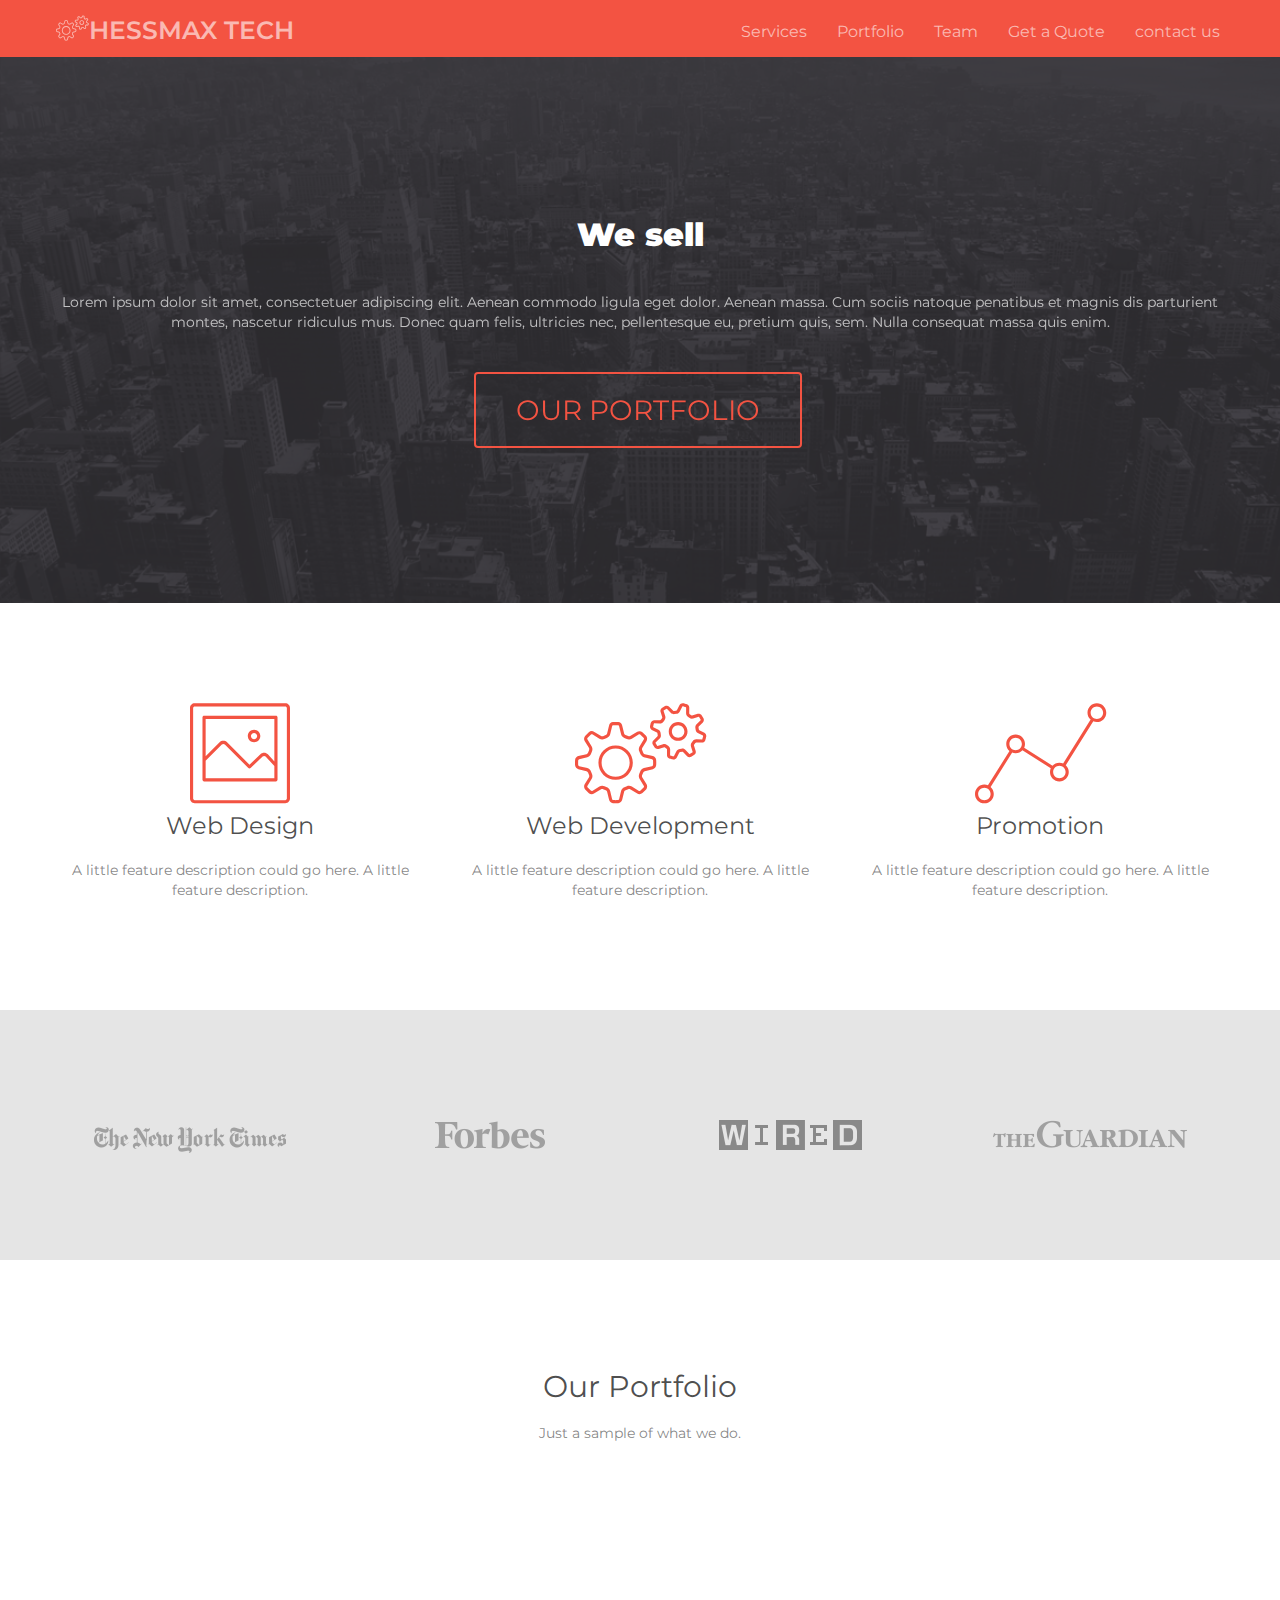
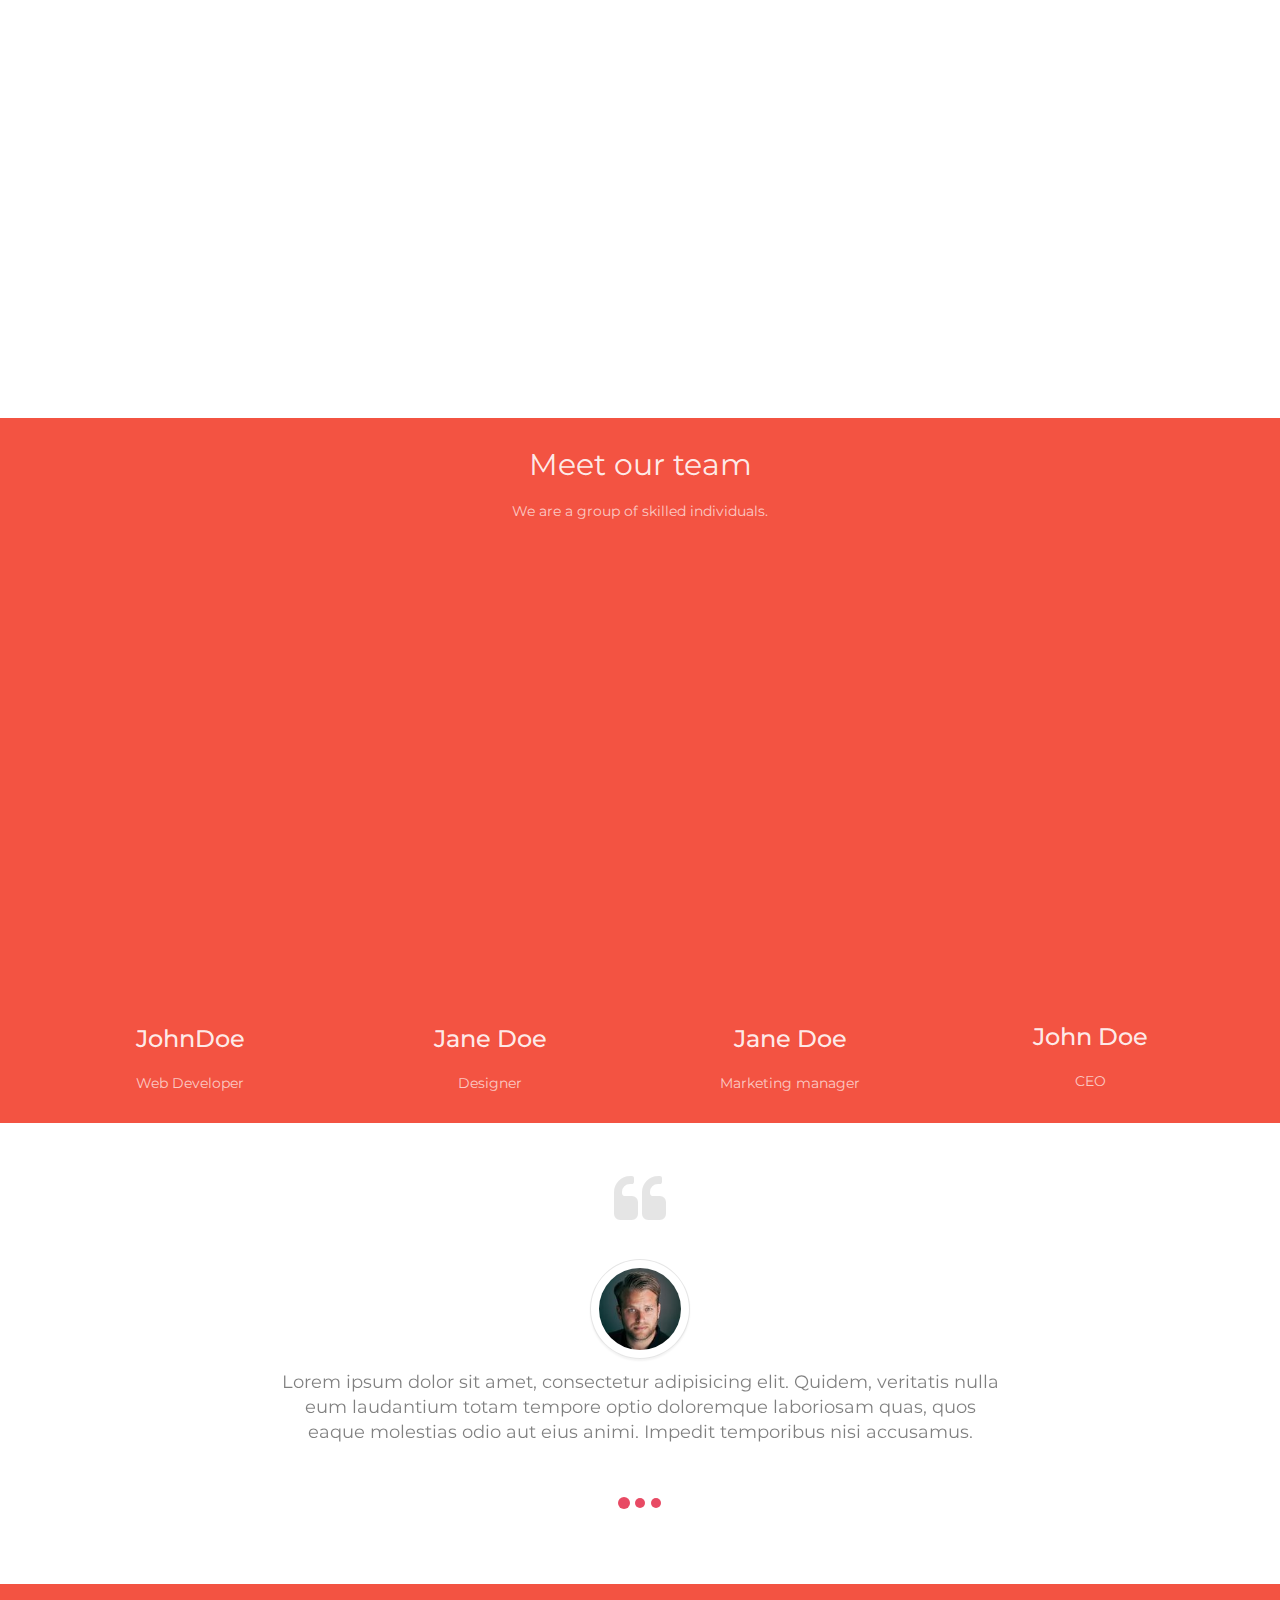
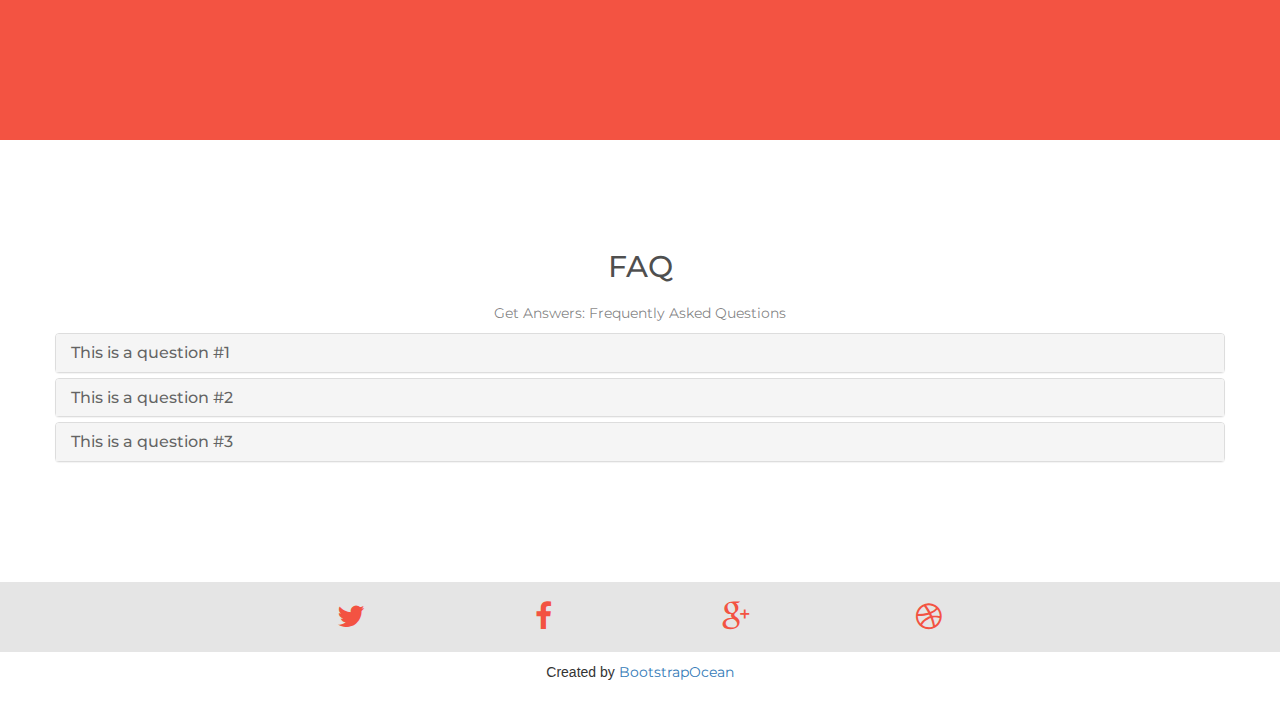
==== Untitled Folder/index.html @ af5d026a "cool staff" ====
<!doctype html>
<html>
<head>
    <meta charset="utf-8">
    <meta name="keywords" content="bootstrap theme, bootstrap template, html5 theme">
    <meta name="description" content="Free Bootstrap template based on HTML5 and CSS3">
    <link rel="shortcut icon" type="image/png" href="favicon.png"/>
    <meta name="viewport" content="width=device-width, initial-scale=1, user-scalable=0">

    <link rel="stylesheet" type="text/css" href="./css/bootstrap.css">
    <link rel="stylesheet" type="text/css" href="./style.css">
    <link rel="stylesheet" href="./css/animate.css"/>
    <script src="./js/jquery-2.1.0.js"></script>
    <script src="./js/bootstrap.js"></script>
    <script src="./js/typer.js"></script>
    <script src="./js/blocs.js"></script>
    <link rel='stylesheet' href='./css/et-line.min.css'/>
    <link rel='stylesheet' href='./css/font-awesome.min.css'/>
    <link href='http://fonts.googleapis.com/css?family=Montserrat&subset=latin,latin-ext' rel='stylesheet'
          type='text/css'>

    <title>Compex</title>
</head>
<body>
<!-- Main container -->
<div class="page-container">

    <!-- Navigation Bloc -->
    <div class="bloc bgc-carmine-pink d-bloc" id="nav-bloc">
        <div class="container">
            <nav class="navbar row">
                <div class="navbar-header">
                    <a class="navbar-brand" href="index.html"><span class="et-icon-gears icon-sm icon-white zoomIn animated"></span>HESSMAX TECH</a>
                    <button id="nav-toggle" type="button" class="ui-navbar-toggle navbar-toggle" data-toggle="collapse"
                            data-target=".navbar-1">
                        <span class="sr-only">Toggle navigation</span><span class="icon-bar"></span><span
                            class="icon-bar"></span><span class="icon-bar"></span>
                    </button>
                </div>
                <div class="collapse navbar-collapse navbar-1">
                    <ul class="site-navigation nav navbar-nav">
                        <li>
                            <a  onclick="scrollToTarget('#services')">Services</a>
                        </li>
                        <li>
                            <a onclick="scrollToTarget('#porfolio')">Portfolio</a>
                        </li>
                        <li>
                            <a onclick="scrollToTarget('#team')">Team</a>
                        </li>
                        <li>
                            <a onclick="scrollToTarget('#quote')">Get a Quote</a>
                        </li>
                        <li>
                            <a onclick="scrollToTarget('#contact')">contact us</a>
                        </li>
                    </ul>
                </div>
            </nav>
        </div>
    </div>
    <!-- Navigation Bloc END -->

    <!-- header -->
    <div class="bloc bgc-outer-space bg-city-overlay d-bloc" id="header">
        <div class="container bloc-xl">
            <div class="row">
                <div class="col-sm-12">
                    <h3 class="text-center mg-lg tc-white">We sell <span
                            data-typer-targets="Computers,Phone, CCTVs,ELECTRONICS"></span></h3>

                    <p class="text-center  mg-lg animated fadeInUp animDelay02">
                        Lorem ipsum dolor sit amet, consectetuer adipiscing elit. Aenean commodo ligula eget dolor.
                        Aenean massa. Cum sociis natoque penatibus et magnis dis parturient montes, nascetur ridiculus
                        mus. Donec quam felis, ultricies nec, pellentesque eu, pretium quis, sem. Nulla consequat massa
                        quis enim.
                    </p>

                    <div class="text-center">
                        <a class="btn  btn-xl btn-wire wire-btn-carmine-pink animDelay06 animated fadeInUp"
                           onclick="scrollToTarget('#porfolio')">OUR PORTFOLIO</a>
                    </div>
                </div>
            </div>
        </div>
    </div>
    <!-- header END -->

    <!-- services -->
    <div class="bloc l-bloc bgc-white" id="services">
        <div class="container bloc-lg">
            <div class="row">
                <div class="col-sm-4">
                    <div class="text-center">
                        <span class="et-icon-picture icon-xl icon-carmine-pink animated zoomIn animDelay02"></span>
                    </div>
                    <h3 class="text-center mg-md ">
                        Web Design
                    </h3>

                    <p class="text-center">
                        A little feature description could go here. A little feature description.
                    </p>
                </div>
                <div class="col-sm-4">
                    <div class="text-center">
                        <span class="et-icon-gears icon-xl icon-carmine-pink animated zoomIn"></span>
                    </div>
                    <h3 class="text-center mg-md ">
                        Web Development
                    </h3>

                    <p class="text-center">
                        A little feature description could go here. A little feature description.
                    </p>
                </div>
                <div class="col-sm-4">
                    <div class="text-center">
                        <span class="et-icon-linegraph icon-xl icon-carmine-pink animated zoomIn animDelay02"></span>
                    </div>
                    <h3 class="text-center mg-md ">
                        Promotion
                    </h3>

                    <p class="text-center">
                        A little feature description could go here. A little feature description.
                    </p>
                </div>
            </div>
        </div>
    </div>
    <!-- services END -->

    <!-- clients -->
    <div class="bloc bgc-platinum l-bloc" id="bloc-3">
        <div class="container bloc-lg">
            <div class="row">
                <div class="col-sm-3 text-center">
                    <img src="img/ny-times.png" class="" alt="ny-times"/>
                </div>
                <div class="col-sm-3 text-center">
                    <img src="img/forbes.png" class="" alt="forbes"/>
                </div>
                <div class="col-sm-3 text-center">
                    <img src="img/wired.png" class="" alt="ny-wired"/>
                </div>
                <div class="col-sm-3 text-center">
                    <img src="img/guardian.png" class="" alt="guardian"/>
                </div>
            </div>
        </div>
    </div>
    <!-- clients END -->

    <!-- porfolio -->
    <div class="bloc l-bloc bgc-white" id="porfolio">
        <div class="container bloc-lg">
            <div class="row">
                <div class="col-sm-12">
                    <h2 class="text-center mg-md ">
                        Our Portfolio
                    </h2>

                    <p class="text-center sub-heading">
                        Just a sample of what we do.
                    </p>
                </div>
            </div>
            <div class="row voffset">
                <div class="col-sm-3">
                    <a href="#" data-lightbox="img/dribbble-preview.png" data-caption="Image description"><img
                            src="img/dribbble-preview.png" class="img-responsive animated zoomIn" alt="portfolio"/></a>
                </div>
                <div class="col-sm-3">
                    <a href="#" data-lightbox="img/player.png" data-caption="Image description"><img
                            src="img/player.png" class="img-responsive animated zoomIn" alt="portfolio"/></a>
                </div>
                <div class="col-sm-3">
                    <a href="#" data-lightbox="img/productshot.png" data-caption="Image description"><img
                            src="img/productshot.png" class="img-responsive animated zoomIn" alt="portfolio"/></a>
                </div>
                <div class="col-sm-3">
                    <a href="#" data-lightbox="img/food-widget.png" data-caption="Image description"><img
                            src="img/food-widget.png" class="img-responsive animated zoomIn" alt="portfolio"/></a>
                </div>
            </div>
            <div class="row voffset">
                <div class="col-sm-3">
                    <a href="#" data-lightbox="img/work-11.jpg" data-caption="Image description"><img
                            src="img/work-11.jpg" class="img-responsive animDelay04 animated zoomIn" alt="portfolio"/></a>
                </div>
                <div class="col-sm-3">
                    <a href="#" data-lightbox="img/food-widget.png" data-caption="Image description"><img
                            src="img/food-widget.png" class="img-responsive animated zoomIn animDelay04" alt="portfolio"/></a>
                </div>
                <div class="col-sm-3">
                    <a href="#" data-lightbox="img/work-11.jpg" data-caption="Image description"><img
                            src="img/freebie-app.png" class="img-responsive animDelay04 animated zoomIn" alt="portfolio"/></a>
                </div>
                <div class="col-sm-3">
                    <a href="#" data-lightbox="img/dribbble-preview.png" data-caption="Image description"><img
                            src="img/dribbble-preview.png" class="animDelay04 animated zoomIn img-responsive" alt="portfolio"/></a>
                </div>
            </div>
        </div>
    </div>
    <!-- porfolio END -->

    <!-- team -->
    <div class="bloc bgc-carmine-pink d-bloc" id="team">
        <div class="container bloc-sm">
            <div class="row">
                <div class="col-sm-12">
                    <h2 class="text-center mg-md ">
                        Meet our team
                    </h2>

                    <p class="sub-heading text-center">
                        We are a group of skilled individuals.
                    </p>
                </div>
            </div>
            <div class="row voffset-lg">
                <div class="col-sm-3">
                    <img src="img/adolf-zika-872335_640.jpg" class="img-responsive animated zoomIn" alt="member"/>

                    <h3 class="text-center mg-md">
                        JohnDoe
                    </h3>

                    <p class="text-center">
                        Web Developer
                    </p>
                </div>
                <div class="col-sm-3">
                    <img src="img/castro-1080873_640.jpg" class="img-responsive animated zoomIn animDelay02" alt="member"/>

                    <h3 class="text-center mg-md">
                        Jane Doe
                    </h3>

                    <p class="text-center">
                        Designer
                    </p>
                </div>
                <div class="col-sm-3">
                    <img src="img/woman-868571_640.jpg" class="img-responsive animDelay04 animated zoomIn" alt="member"/>

                    <h3 class="text-center mg-md">
                        Jane Doe
                    </h3>

                    <p class="text-center">
                        Marketing manager
                    </p>
                </div>
                <div class="col-sm-3">
                    <img src="img/open-door-1156365_640.jpg" class="img-responsive animDelay06 animated zoomIn" alt="member"/>

                    <h3 class="text-center mg-md">
                        John Doe
                    </h3>

                    <p class="text-center">
                        CEO
                    </p>
                </div>
            </div>
        </div>
    </div>
    <!-- team END -->

    <!-- testimonials -->
    <div class="bloc bgc-white l-bloc" id="bloc-6">
        <div class="container bloc-md">
            <!--<div class="col-sm-2 col-sm-offset-5 col-xs-6 col-xs-offset-3">-->
            <!--<img src="img/bramk.jpg" class="img-responsive img-circle center-block img-frame-rd-md"/>-->
            <!--</div>-->
            <!--<div class="col-xs-12 col-md-8 col-md-offset-2">-->
            <!--<h3 class="text-center ">-->
            <!--<i>"Eventually everything connects - people, ideas, objects. The quality of the connections is the-->
            <!--key to quality per se."</i>-->
            <!--</h3>-->

            <!--<p class="text-center">-->
            <!--<strong>Charles Eames</strong>-->
            <!--</p>-->
            <!--</div>-->
            <div class="row">
                <div class="col-md-8 col-md-offset-2">
                    <div class="quote"><i class="fa fa-quote-left fa-4x"></i></div>
                    <div class="carousel slide" id="fade-quote-carousel" data-ride="carousel" data-interval="3000">
                        <!-- Carousel indicators -->
                        <ol class="carousel-indicators">
                            <li data-target="#fade-quote-carousel" data-slide-to="0" class="active"></li>
                            <li data-target="#fade-quote-carousel" data-slide-to="1"></li>
                            <li data-target="#fade-quote-carousel" data-slide-to="2"></li>
                        </ol>
                        <!-- Carousel items -->
                        <div class="carousel-inner">
                            <div class="item">
                                <div class="profile-circle">
                                    <img src="img/bramk.jpg"
                                         class="img-responsive img-circle center-block img-frame-rd-md" alt="member"/>
                                </div>
                                <blockquote>
                                    <p>Lorem ipsum dolor sit amet, consectetur adipisicing elit. Quidem, veritatis nulla
                                        eum laudantium totam tempore optio doloremque laboriosam quas, quos eaque
                                        molestias odio aut eius animi. Impedit temporibus nisi accusamus.</p>
                                </blockquote>
                            </div>
                            <div class="item">
                                <div class="profile-circle">
                                    <img src="img/bramk.jpg"
                                         class="img-responsive img-circle center-block img-frame-rd-md" alt="member"/>
                                </div>
                                <blockquote>
                                    <p>Lorem ipsum dolor sit amet, consectetur adipisicing elit. Quidem, veritatis nulla
                                        eum laudantium totam tempore optio doloremque laboriosam quas, quos eaque
                                        molestias odio aut eius animi. Impedit temporibus nisi accusamus.</p>
                                </blockquote>
                            </div>
                            <div class="active item">
                                <div class="profile-circle">
                                    <img src="img/bramk.jpg"
                                         class="img-responsive img-circle center-block img-frame-rd-md" alt="member"/>
                                </div>
                                <blockquote>
                                    <p>Lorem ipsum dolor sit amet, consectetur adipisicing elit. Quidem, veritatis nulla
                                        eum laudantium totam tempore optio doloremque laboriosam quas, quos eaque
                                        molestias odio aut eius animi. Impedit temporibus nisi accusamus.</p>
                                </blockquote>
                            </div>
                        </div>
                    </div>
                </div>
            </div>
        </div>
    </div>
    <!-- testimonials END -->

    <!-- Footer - quote -->
    <div class="bloc bgc-carmine-pink d-bloc" id="quote">
        <div class="container bloc-md">
            <div class="row">
                <div class="col-sm-9">
                    <h3 class="mg-md animated zoomIn">
                        Don&rsquo;t hesitate to contact us now...
                    </h3>
                </div>
                <div class="col-sm-3 text-center">
                    <a href="index.html" class="btn btn-lg wire-btn-white btn-wire animated zoomIn">GET A QUOTE NOW</a>
                </div>
            </div>
        </div>
    </div>
    <!-- Footer - quote END -->

    <div class="bloc l-bloc" id="faq">
        <div class="container bloc-lg">
            <div class="row">
                <div class="col-sm-12">
                    <h2 class="text-center mg-md ">
                        FAQ
                    </h2>

                    <p class="sub-heading text-center">
                        Get Answers: Frequently Asked Questions
                    </p>
                </div>
            </div>
            <div class="row voffset-mg">
                <div class="col-md-12">
                    <div class="panel-group" id="accordion" role="tablist">
                        <div class="panel panel-default">
                            <div class="panel-heading" role="tab">
                                <h4 class="panel-title">
                                    <a class="accordion-toggle collapsed" data-toggle="collapse"
                                       data-parent="#accordion"
                                       href="#collapseOne" aria-expanded="false">This is a question #1</a>
                                </h4>
                            </div>
                            <div id="collapseOne" class="panel-collapse collapse" role="tabpanel" aria-expanded="false"
                                 style="height: 0px;">
                                <div class="panel-body">
                                    Lorem ipsum dolor sit amet, consectetur adipisicing elit. Quidem, veritatis nulla
                                    eum laudantium totam tempore optio doloremque laboriosam quas, quos eaque molestias
                                    odio aut eius animi. Impedit temporibus nisi accusamus.
                                </div>
                            </div>
                        </div>
                        <div class="panel panel-default">
                            <div class="panel-heading" role="tab">
                                <h4 class="panel-title">
                                    <a class="accordion-toggle collapsed" data-toggle="collapse"
                                       data-parent="#accordion"
                                       href="#collapseTwo" aria-expanded="false">This is a question #2</a>
                                </h4>
                            </div>
                            <div id="collapseTwo" class="panel-collapse collapse" role="tabpanel" aria-expanded="false">
                                <div class="panel-body">
                                    Lorem ipsum dolor sit amet, consectetur adipisicing elit. Quidem, veritatis nulla
                                    eum laudantium totam tempore optio doloremque laboriosam quas, quos eaque molestias
                                    odio aut eius animi. Impedit temporibus nisi accusamus.
                                </div>
                            </div>
                        </div>
                        <div class="panel panel-default">
                            <div class="panel-heading" role="tab">
                                <h4 class="panel-title">
                                    <a class="accordion-toggle collapsed" data-toggle="collapse"
                                       data-parent="#accordion"
                                       href="#collapseThree" aria-expanded="false">This is a question #3</a>
                                </h4>
                            </div>
                            <div id="collapseThree" class="panel-collapse collapse" role="tabpanel" aria-expanded="false">
                                <div class="panel-body">
                                    Lorem ipsum dolor sit amet, consectetur adipisicing elit. Quidem, veritatis nulla
                                    eum laudantium totam tempore optio doloremque laboriosam quas, quos eaque molestias
                                    odio aut eius animi. Impedit temporibus nisi accusamus.
                                </div>
                            </div>
                        </div>
                    </div>
                </div>
            </div>
        </div>
    </div>

    <!-- ScrollToTop Button -->
    <a class="bloc-button btn btn-d scrollToTop" onclick="scrollToTarget('1')"><span
            class="fa fa-chevron-up"></span></a>
    <!-- ScrollToTop Button END-->

    <!-- Footer - bloc-8 -->
    <div class="bloc bgc-platinum l-bloc" id="bloc-8">
        <div class="container bloc-sm">
            <div class="row">
                <div class="col-xs-12 col-md-8 col-md-offset-2">
                    <div class="col-sm-3 text-center">
                        <a class="social-lg" href="http://www.twitter.com/BootstrapOcean" target="_blank"><span
                                class="fa fa-twitter icon-md icon-carmine-pink"></span></a>
                    </div>
                    <div class="col-sm-3 text-center">
                        <a class="social-lg" href="https://www.facebook.com/BootstrapOcean" target="_blank"><span
                                class="fa fa-facebook icon-md icon-carmine-pink"></span></a>
                    </div>
                    <div class="col-sm-3 text-center">
                        <a class="social-lg"
                           href="https://plus.google.com/b/116513433102470788789/116513433102470788789/posts"
                           target="_blank"><span class="fa fa-google-plus icon-md icon-carmine-pink"></span></a>
                    </div>
                    <div class="col-sm-3 text-center">
                        <a class="social-lg" href="#"><span class="fa fa-dribbble icon-md icon-carmine-pink"></span></a>
                    </div>
                </div>
            </div>
        </div>
    </div>
    <div class="row">
                <div class="col-xs-12 col-md-8 col-md-offset-2 text-center mg-md">Created by <a
                        href="http://www.bootstrapocean.com" target="_blank">BootstrapOcean</a></div>
            </div>
    <!-- Footer - bloc-8 END -->
</div>
<!-- Main container END -->
</body>

<!-- Google Analytics -->

<!-- Google Analytics END -->

</html>
---- Untitled Folder/style.css ----
/*-----------------------------------------------------------------------------------
        Companyportfolio
        Built with Blocs
-----------------------------------------------------------------------------------*/

body{
	margin:0;
	padding:0;
    background:#FFF;
    overflow-x:hidden;
    -webkit-font-smoothing: antialiased;
    -moz-osx-font-smoothing: grayscale;
}
a:hover{text-decoration: none; cursor:pointer;}

a,button{outline: none!important;} /* Prevent ugly blue glow on chrome and safari */


   


/* Globals type styling */
 h1, h2, h3, h4, h5, h6, p, label, .btn, a{
	font-family:Montserrat;
}


/* Site container width */

.container{
	max-width:1170px;
}

/* = Blocs
-------------------------------------------------------------- */

.bloc{
	width:100%;
	clear:both;
	background: 50% 50% no-repeat;
	padding:0 50px;
	-webkit-background-size: cover;
	-moz-background-size: cover;
	-o-background-size: cover;
	background-size: cover;
	position:relative;
}
.bloc .container{
	padding-left:0;
	padding-right:0;
}


/* Sizes */

.bloc-xl{
	padding:150px 50px;
}
.bloc-lg{
	padding:100px 50px;
}
.bloc-md{
	padding:50px;
}
.bloc-sm{
	padding:20px 50px;
}


/* Dark theme */

.d-bloc{
	color:rgba(255,255,255,.7);
}
.d-bloc button:hover{
	color:rgba(255,255,255,.9);
}
.d-bloc h1, .d-bloc h2, .d-bloc h3, .d-bloc h4,.d-bloc h5, .d-bloc h6, .d-bloc .ico{
	color:rgba(255,255,255,.9);
}
.d-bloc .icon-round,.d-bloc .icon-square,.d-bloc .icon-rounded,.d-bloc .icon-semi-rounded-a,.d-bloc .icon-semi-rounded-b{
	border-color:rgba(255,255,255,.9);
}
.d-bloc .divider-h span{
	border-color:rgba(255,255,255,.2);
}
.d-bloc a{
	color:rgba(255,255,255,.6);
}
.d-bloc a:hover{
	color:rgba(255,255,255,1);
}
.d-bloc .navbar-toggle .icon-bar{
	background:rgba(255,255,255,1);
}
.d-bloc .btn-wire,.d-bloc .btn-wire:hover{
	color:rgba(255,255,255,1);
	border-color:rgba(255,255,255,1);
}
.d-bloc .panel{
	color:rgba(0,0,0,.5);
}
.d-bloc .panel button:hover{
	color:rgba(0,0,0,.7);
}
.d-bloc .panel h1,.d-bloc .panel h2, .d-bloc .panel h3, .d-bloc .panel h4, .d-bloc .panel h5, .d-bloc .panel h6, .d-bloc .ico{
	color:rgba(0,0,0,.7);
}
.d-bloc .panel icon{
	border-color:rgba(0,0,0,.7);
}
.d-bloc .panel .divider-h span{
	border-color:rgba(0,0,0,.1);
}
.d-bloc .panel a{
	color:rgba(0,0,0,.6);
}
.d-bloc .panel a:hover{
	color:rgba(0,0,0,1);
}
.d-bloc .panel .btn-wire, .d-bloc .panel .btn-wire:hover{
	color:rgba(0,0,0,.7);
	border-color:rgba(0,0,0,.3);
}


/* Light theme */

.l-bloc{
	color:rgba(0,0,0,.5);
}
.l-bloc button:hover{
	color:rgba(0,0,0,.7);
}
.l-bloc h1,.l-bloc h2,.l-bloc h3,.l-bloc h4,.l-bloc h5, .l-bloc h6, .l-bloc .ico{
	color:rgba(0,0,0,.7);
}
.l-bloc .icon-round,.l-bloc .icon-square,.l-bloc .icon-rounded,.l-bloc .icon-semi-rounded-a,.l-bloc .icon-semi-rounded-b{
	border-color:rgba(0,0,0,.7);
}
.l-bloc .divider-h span{
	border-color:rgba(0,0,0,.1);
}
.l-bloc a{
	color:rgba(0,0,0,.6);
}
.l-bloc a:hover{
	color:rgba(0,0,0,1);
}
.l-bloc .navbar-toggle .icon-bar{
	color:rgba(0,0,0,.6);
}
.l-bloc .btn-wire, .l-bloc .btn-wire:hover{
	color:rgba(0,0,0,.7);
	border-color:rgba(0,0,0,.3);
}

/* Row Margin Offsets */

.voffset{
	margin-top:30px;
}
.voffset-lg{
	margin-top:80px;
}

/* Bloc text custom styling */

#header h3{
	font-size: 32px;
	font-weight: 900;
	font-family: Montserrat;
}
#header p{
	font-weight: 400;
	font-family: Montserrat;
}
#services h3{
	font-weight: 400;
	font-family: Montserrat;
}
#porfolio h2{
	font-weight: 400;
	font-family: Montserrat;
}
#team h2{
	font-weight: 400;
	font-family: Montserrat;
}
#bloc-6 h3{
	line-height:50px;
}

/* = NavBar
-------------------------------------------------------------- */

.navbar{
	margin-bottom: 0;
	z-index:1;
}
.navbar-brand{
	height:auto;
	padding:15px 15px;
	font-size:25px!important;
	font-weight:normal;
	font-weight:600;
}
.navbar-brand img{
	max-height: 200px;
	margin: 0 5px 0 0;
	display:inline;
}
.navbar-brand{
	padding: 15px 15px;
}
.navbar .nav{
	padding-top: 2px;
	margin-right: -16px;
	float:right;
	z-index:1;
}
.nav > li{
	float:left;
	margin-top:4px;
	font-size:16px;
}
.navbar-nav .open .dropdown-menu > li > a{
	text-align: inherit;
}
.nav > li a:hover, .nav > li a:focus{
	background:transparent;
}
.navbar-toggle{
	margin: 10px 10px 0 0;
	border: 0px;
}
.navbar-toggle:hover{
	background:transparent!important;
}
.navbar-toggle .icon-bar{
	background-color: rgba(0,0,0,.5);
	width: 26px;
}
 /* Inverted navbar */

.nav-invert .navbar .nav{
	float:left;
}
.nav-invert .navbar-header, .nav-invert .navbar-brand{
	float:right;
}
@media (min-width: 768px){
	.site-navigation{
		position:absolute;
		top:50%;
		right:20px;
		transform:translate(0, -50%);
		-webkit-transform:translateY(-50%);
	}
	.nav-invert .site-navigation{
		left:20px;
		right:0;
	}
	.nav-center{
		text-align:center;
	}
	.nav-center .navbar-header{
		width:100%;
	}
	.nav-center .navbar-header, .nav-center .navbar-brand, .nav-center .nav > li{
		float: none;
		display:inline-block;
	}
	.nav-center .site-navigation{
		position:relative;
		width:100%;
		margin-top:20px;
	}
}
.nav > li > .dropdown a{
	background: none!important;
	display: block;
	padding: 14px 15px;
}

nav .caret{
	margin: 0 5px;
}

/* = Bric adjustment margins
-------------------------------------------------------------- */

.mg-md{
	margin-top:10px;
	margin-bottom:20px;
}
.mg-lg{
	margin-top:10px;
	margin-bottom:40px;
}

/* = Buttons
-------------------------------------------------------------- */

.btn{
	margin: 0 5px 5px 0;
}
.btn.pull-right{
	margin: 0 0 5px 5px;
}
.btn-d,.btn-d:hover,.btn-d:focus{
	color:#FFF!important;
	background:rgba(0,0,0,.3);
}

/* Prevent ugly blue glow on chrome and safari */
button{
	outline: none!important;
}

.btn-wire{
	background:transparent!important;
	border:2px solid transparent;
}
.btn-wire:hover{
	background:transparent!important;
	border:2px solid transparent;
}
.btn-xl{
	padding: 16px 40px;
	font-size: 28px;
}
.dropdown a .caret{
	margin:0 0 0 5px}
/* = Icons
-------------------------------------------------------------- */
.icon-md{
	font-size:30px!important;
}
.icon-xl{
	font-size:100px!important;
}

/* Image Frame */
.img-frame,.img-frame-md,.img-frame-lg,.img-frame-rd,.img-frame-rd-md,.img-frame-rd-lg{
	background:#FFF;
	border:1px solid rgba(0,0,0,0.1);
	box-shadow:0 2px 2px rgba(0,0,0,0.05);
	padding:4px;
}
.img-frame{
	border-radius:3px;
}
.img-frame-md,.img-frame-lg{
	border-radius:6px;
}
.img-frame-md,.img-frame-rd-md{
	padding:8px;
}
.img-frame-lg,.img-frame-rd-lg{
	padding:14px;
}



.panel-sq, .panel-sq .panel-heading, .panel-sq .panel-footer{
	border-radius:0;
}
.panel-rd{
	border-radius:30px;
}
.panel-rd .panel-heading{
	border-radius:29px 29px 0 0;
}
.panel-rd .panel-footer{
	border-radius:0 0 29px 29px;
}



/* iFrame */

iframe{
	border:0;
}


/* ScrollToTop button */

.scrollToTop{
	width:40px;
	height:40px;
	position:fixed;
	bottom:20px;
	right:20px;
	opacity: 0;
	z-index: 500;
	transition: all .3s ease-in-out;
}
.scrollToTop span{
	margin-top: 6px;
}
.showScrollTop{
	font-size: 14px;
	opacity: 1;
}
/* = Lightbox
-------------------------------------------------------------- */

a[data-lightbox]{
	position: relative;
	display: block;
	text-align: center;
}
a[data-lightbox]:hover::before{
	content:"+";
	font-family: "HelveticaNeue-Light", "Helvetica Neue Light", "Helvetica Neue", Helvetica, Arial;
	font-size:32px;
	width:50px;
	height:50px;
	margin-left:-25px;
	border-radius: 50%;
	background:rgba(0,0,0,.6);
	color:#FFF;
	font-weight:100;
	z-index: 1;
	position: absolute;
	top: 50%;
	transform: translateY(-50%);
	-webkit-transform: translateY(-50%);
}
a[data-lightbox]:hover img{
	opacity: 0.6;
	-webkit-animation-fill-mode: none;
	animation-fill-mode:none;
}
#lightbox-modal .modal-dialog{
	width:90%;
	max-width:900px;
	margin:30px auto 0;
}
#lightbox-modal .modal-dialog img{
	margin: 0 auto;
}
.lightbox-caption{
	padding: 20px;
	color: #FFF;
	background: rgba(0,0,0,.5);
	position: absolute;
	left: 15px;
	right: 15px;
	bottom: 5px;
}
.close-lightbox{
	display: none;
	font-size: 40px;
	position: absolute;
	top:8px;
	right:20px;
	z-index: 20;
}
.next-lightbox, .prev-lightbox{
	display: inline-block;
	width:0;
	height:0;
	border-top: 10px solid transparent;
	border-bottom: 10px solid transparent;
	transition: all .2s ease-in-out;
	position: absolute;
	top:50%;
}
.next-lightbox{
	right:25px;
	border-left: 20px solid rgba(255,255,255,.4);
}
.prev-lightbox{
	left:25px;
	border-right:20px solid rgba(255,255,255,.4);
}
.prev-lightbox:hover, .next-lightbox:hover{
	border-right-color:rgba(255,255,255,.9);
	border-left-color:rgba(255,255,255,.9);
}

/* = Custom Colour Styling
-------------------------------------------------------------- */

/* Background colour styles */

.bgc-carmine-pink{
	background-color:#F35342;
}
.bgc-outer-space{
	background-color:#47454B;
}
.bgc-white{
	background-color:#ffffff;
}
.bgc-platinum{
	background-color:#E5E5E5;
}
/* Text colour styles */

.tc-white{
	color:#ffffff!important;
}
/* Button colour styles */

.wire-btn-carmine-pink{
	color:#F35342!important;
	border-color:#F35342!important;
}
.wire-btn-white{
	color:#ffffff!important;
	border-color:#ffffff!important;
}
/* Icon colour styles */

.icon-carmine-pink{
	color:#F35342!important;
	border-color:#F35342!important;
}
.icon-outer-space{
	color:#47454B!important;
	border-color:#47454B!important;
}

/* Bloc image backgrounds */

.bg-city-overlay{
	background-image:url("img/city-overlay.png");
}


.quote {
    color: rgba(0,0,0,.1);
    text-align: center;
    margin-bottom: 30px;
}

/*-------------------------------*/
/*    Carousel Fade Transition   */
/*-------------------------------*/

#fade-quote-carousel.carousel {
  padding-bottom: 60px;
}
#fade-quote-carousel.carousel .carousel-inner .item {
  opacity: 0;
  -webkit-transition-property: opacity;
      -ms-transition-property: opacity;
          transition-property: opacity;
}
#fade-quote-carousel.carousel .carousel-inner .active {
  opacity: 1;
  -webkit-transition-property: opacity;
      -ms-transition-property: opacity;
          transition-property: opacity;
}
#fade-quote-carousel.carousel .carousel-indicators {
  bottom: 10px;
}
#fade-quote-carousel.carousel .carousel-indicators > li {
  background-color: #e84a64;
  border: none;
}
#fade-quote-carousel blockquote {
    text-align: center;
    border: none;
}
#fade-quote-carousel .profile-circle {
    width: 100px;
    height: 100px;
    margin: 0 auto;
    border-radius: 100px;
}

/* = Mobile adjustments 
-------------------------------------------------------------- */
@media (max-width: 1024px)
{
    .bloc{
        padding-left: 20px; 
        padding-right: 20px;  
    }
}
@media (max-width: 768px)
{
    .container{width:100%;}
    .b-parallax{background-attachment:scroll;}
    .page-container, #hero-bloc{overflow-x: hidden;position: relative;} /* Prevent unwanted side scroll on mobile */  
}
@media (max-width: 767px)
{
    .page-container{
        overflow-x: hidden;
        position:relative;
    }
    h1,h2,h3,h4,h5,h6,p{
        padding-left:10px!important; 
        padding-right:10px!important; 
    }
    #hero-bloc h1{
        font-size:40px;
    }
    #hero-bloc h2{
        font-size:34px;
    }
    #hero-bloc h3{
        font-size:25px;
    }
    .bloc{
        padding-left: 0; 
        padding-right: 0;  
        -webkit-background-size: auto 200%;
        -moz-background-size: auto 200%;
        -o-background-size: auto 200%;
        background-size: auto 200%;
    }
    .b-parallax{
        background-attachment:scroll;
    }
    
    .navbar .nav{
        padding-top: 0;
        border-top:1px solid rgba(0,0,0,.2);
        float:none!important;
    }
    .navbar.row{
        margin-left: 0;
        margin-right: 0;
    }
    .site-navigation{
	   position:inherit;
	   transform:none;
	   -webkit-transform:none;
	   -ms-transform:none;
    }  
    .nav > li{
        margin-top: 0;
        border-bottom:1px solid rgba(0,0,0,.1);
        background:rgba(0,0,0,.05);
        text-align: left;
        padding-left:15px;
        width:100%;
    }
    .nav > li:hover{
        background:rgba(0,0,0,.08);
    }
    #hero-bloc .navbar .nav{
        background:rgba(0,0,0,.8);
    }
    #hero-bloc .navbar .nav a{
        color:rgba(255,255,255,.6);
    }
    .hero{
        padding:50px 0;
    }
    .hero-nav{
        left:-1px;
        right:-1px;
    }
    .navbar-collapse{
        padding:0;
        overflow-x: hidden;
        -webkit-box-shadow: none;
        box-shadow: none;
    }
    .navbar-brand img{
        max-height: 40px;
        width:auto;
        margin: -10px 10px 0 0;    
    }
    .nav-invert .navbar-header{
        float: none;
        width:100%;
    }
    .nav-invert .navbar-toggle{
        float:left; 
    }
    .btn.pull-left, .btn.pull-right{
       float:none!important; 
    }
    .bloc-group .bloc{
         display:block;
         width:100%;
     }
    .bloc-tile-2 .container, .bloc-tile-3 .container, .bloc-tile-4 .container{
	   padding-left: 10px;
	   padding-right: 10px;
    }
    .bloc-xxl,.bloc-xl,.bloc-lg{
        padding: 40px 0;
    }
    .bloc-sm,.bloc-md{
        padding-left: 0; 
        padding-right: 0;
    }
    .a-block{
        padding:0 10px;
    }
    .btn-dwn{
       display:none; 
    }
    .voffset{
        margin-top:5px;
    }
    .voffset-md{
        margin-top:20px;
    }
    .voffset-lg{
        margin-top:30px;
    }
    form{
        padding:5px;
    }
    .close-lightbox{
        display:inline-block;
    }
    .col-xs-2, .col-sm-2, .col-md-2, .col-lg-2, .col-xs-3, .col-sm-3, .col-md-3, .col-lg-3, .col-xs-4, .col-sm-4, .col-md-4, .col-lg-4, .col-xs-5, .col-sm-5, .col-md-5, .col-lg-5, .col-xs-6, .col-sm-6, .col-md-6, .col-lg-6, .col-xs-7, .col-sm-7, .col-md-7, .col-lg-7, .col-xs-8, .col-sm-8, .col-md-8, .col-lg-8, .col-xs-9, .col-sm-9, .col-md-9, .col-lg-9, .col-xs-10, .col-sm-10, .col-md-10, .col-lg-10, .col-xs-11, .col-sm-11, .col-md-11, .col-lg-11, .col-xs-12, .col-sm-12, .col-md-12, .col-lg-12 {
        margin-top: 30px;
        margin-bottom: 30px;
    }
    .video-bg-contianer{
        display:none;
    }
}
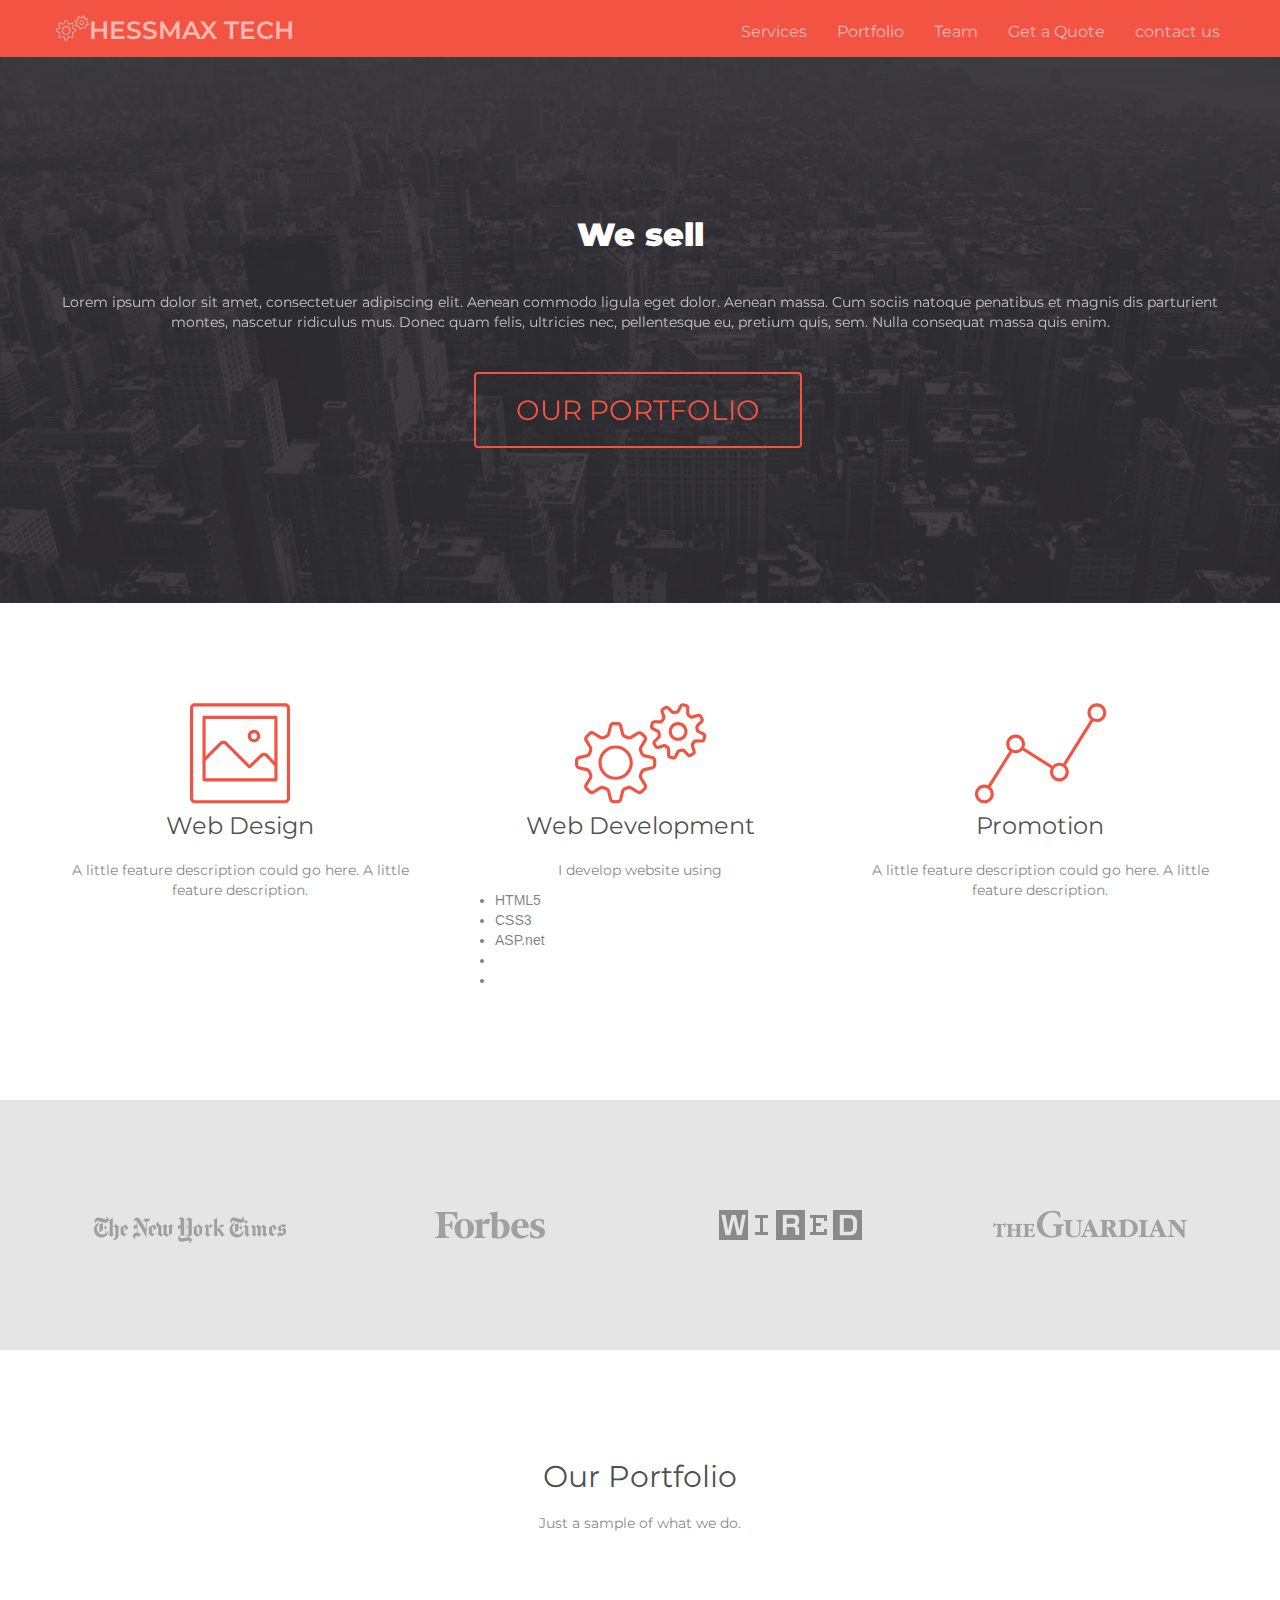
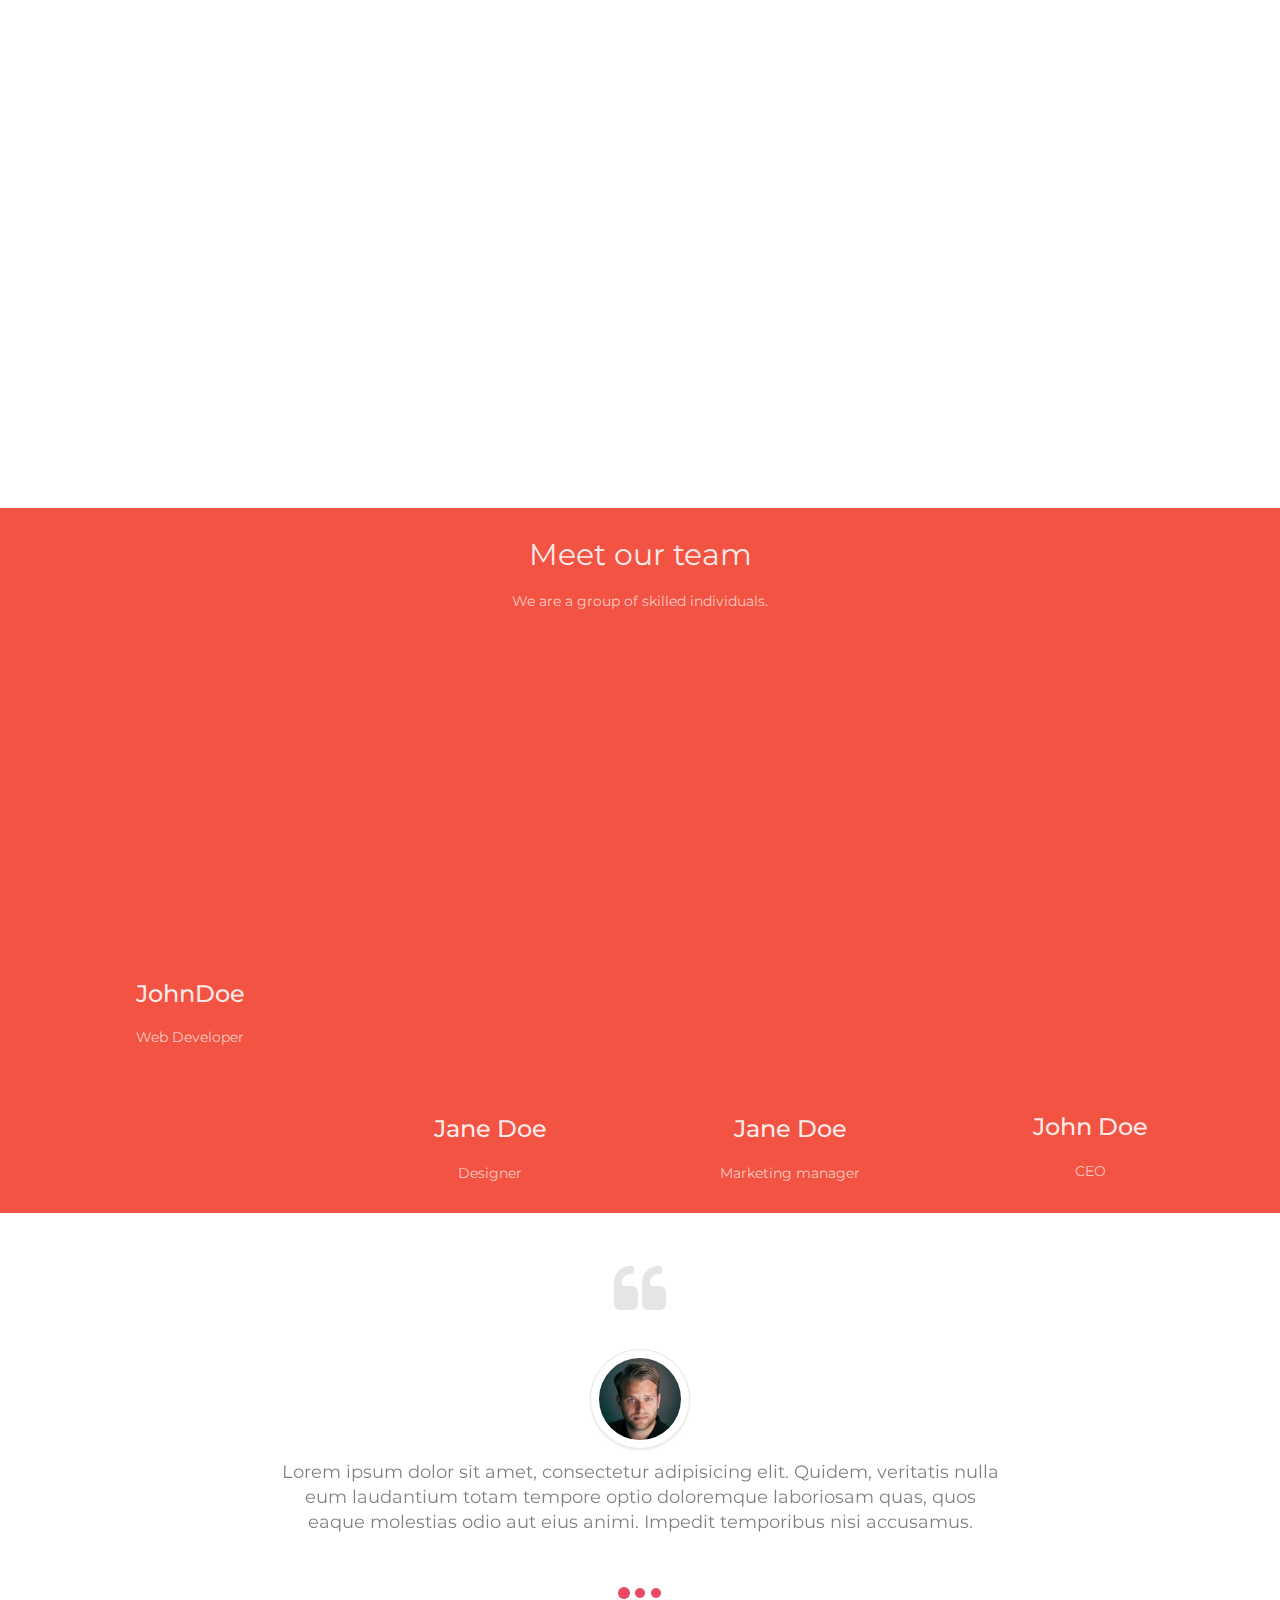
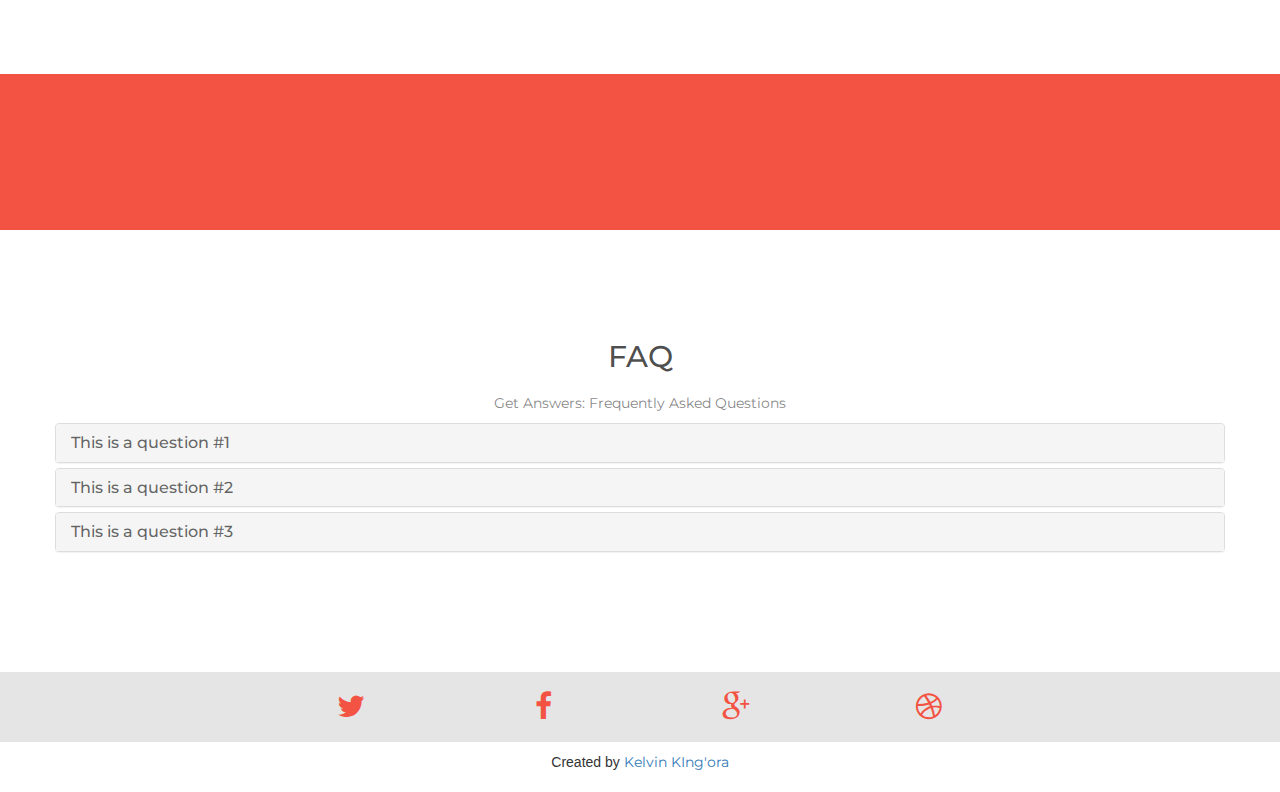
==== commit d6379ed3: "image and portfolio add" ====
--- a/Untitled Folder/index.html
+++ b/Untitled Folder/index.html
@@ -111,7 +111,15 @@
                     </h3>
 
                     <p class="text-center">
-                        A little feature description could go here. A little feature description.
+                        I develop website using 
+                        <ul>
+                    
+                    <li>HTML5</li>
+                            <li>CSS3</li>
+                             <li>ASP.net</li> 
+                            <li></li>
+                             <li></li>
+                    </ul>
                     </p>
                 </div>
                 <div class="col-sm-4">
@@ -222,7 +230,7 @@
             </div>
             <div class="row voffset-lg">
                 <div class="col-sm-3">
-                    <img src="img/adolf-zika-872335_640.jpg" class="img-responsive animated zoomIn" alt="member"/>
+                    <img src="img/17551305.jpeg" class="img-responsive animated zoomIn" alt="member"/>
 
                     <h3 class="text-center mg-md">
                         JohnDoe
@@ -459,7 +467,7 @@
     </div>
     <div class="row">
                 <div class="col-xs-12 col-md-8 col-md-offset-2 text-center mg-md">Created by <a
-                        href="http://www.bootstrapocean.com" target="_blank">BootstrapOcean</a></div>
+                        href="http://www.bootstrapocean.com" target="_blank">Kelvin KIng'ora</a></div>
             </div>
     <!-- Footer - bloc-8 END -->
 </div>
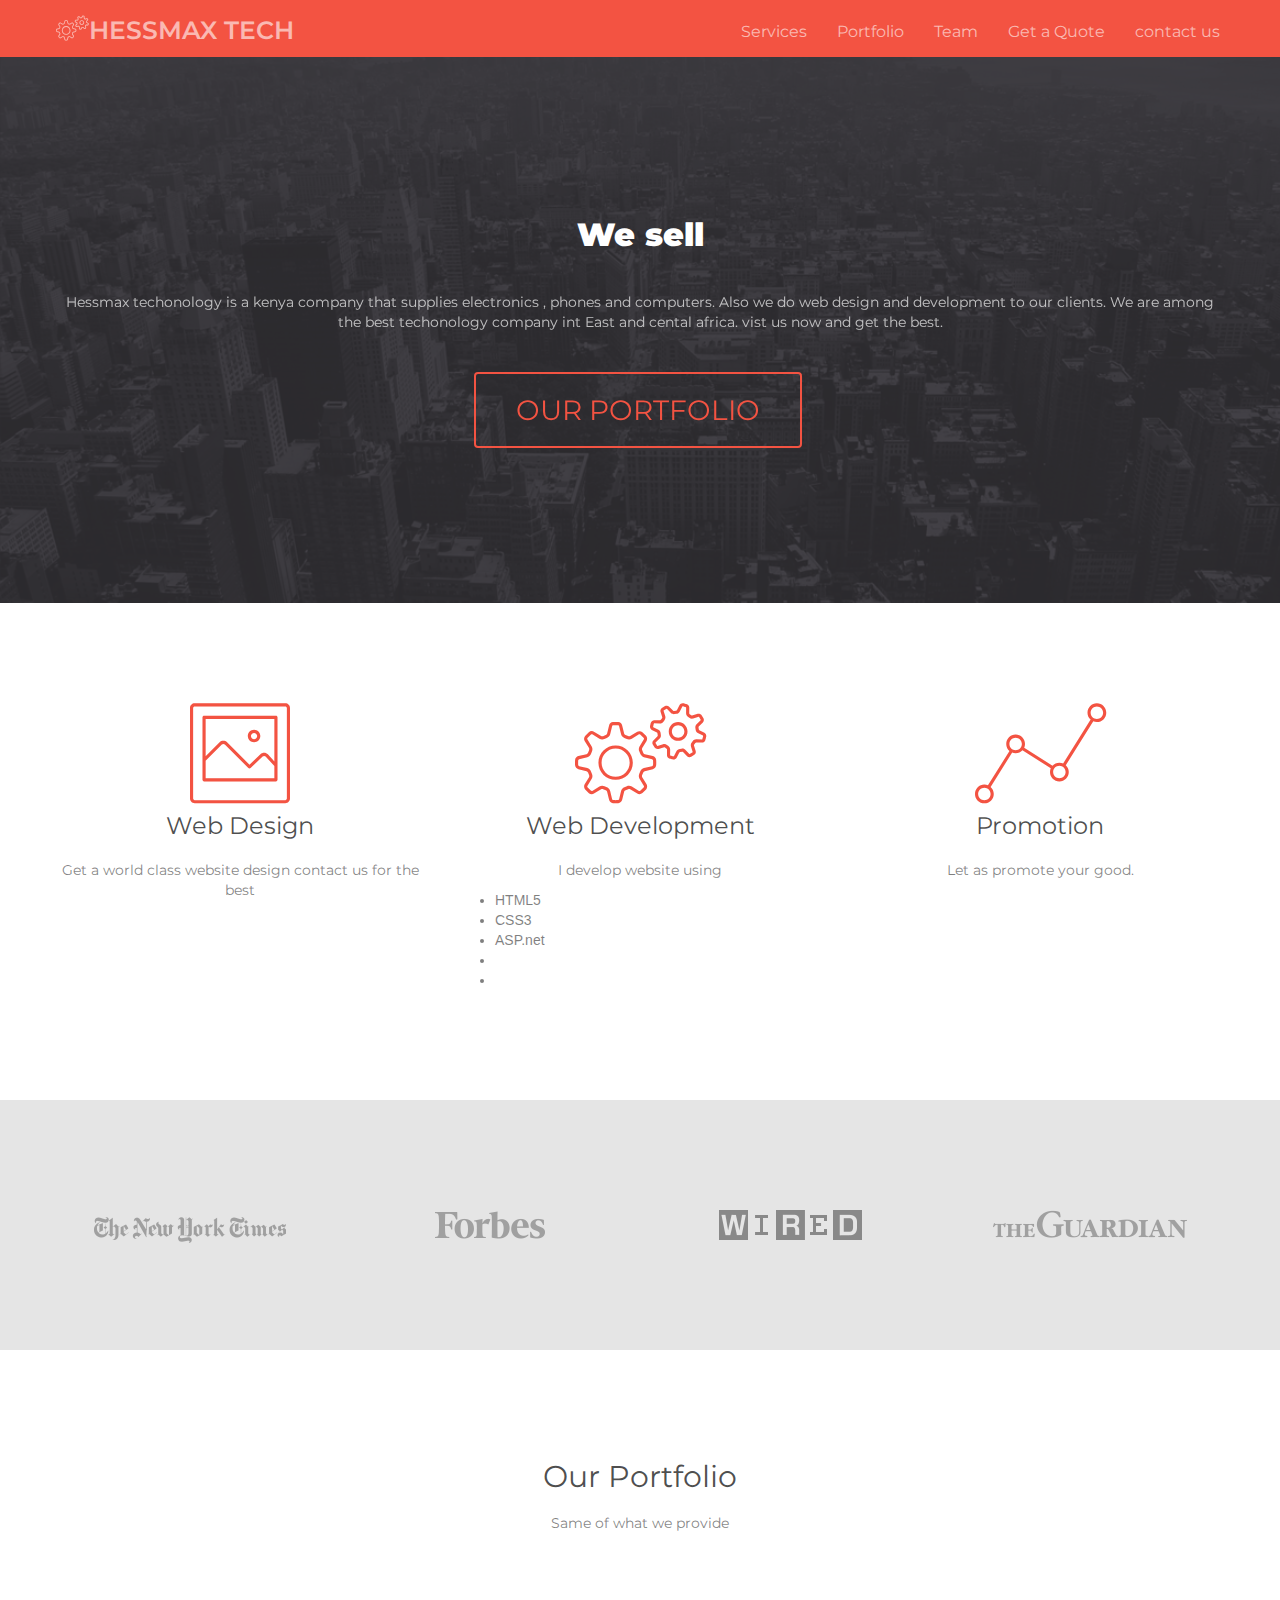
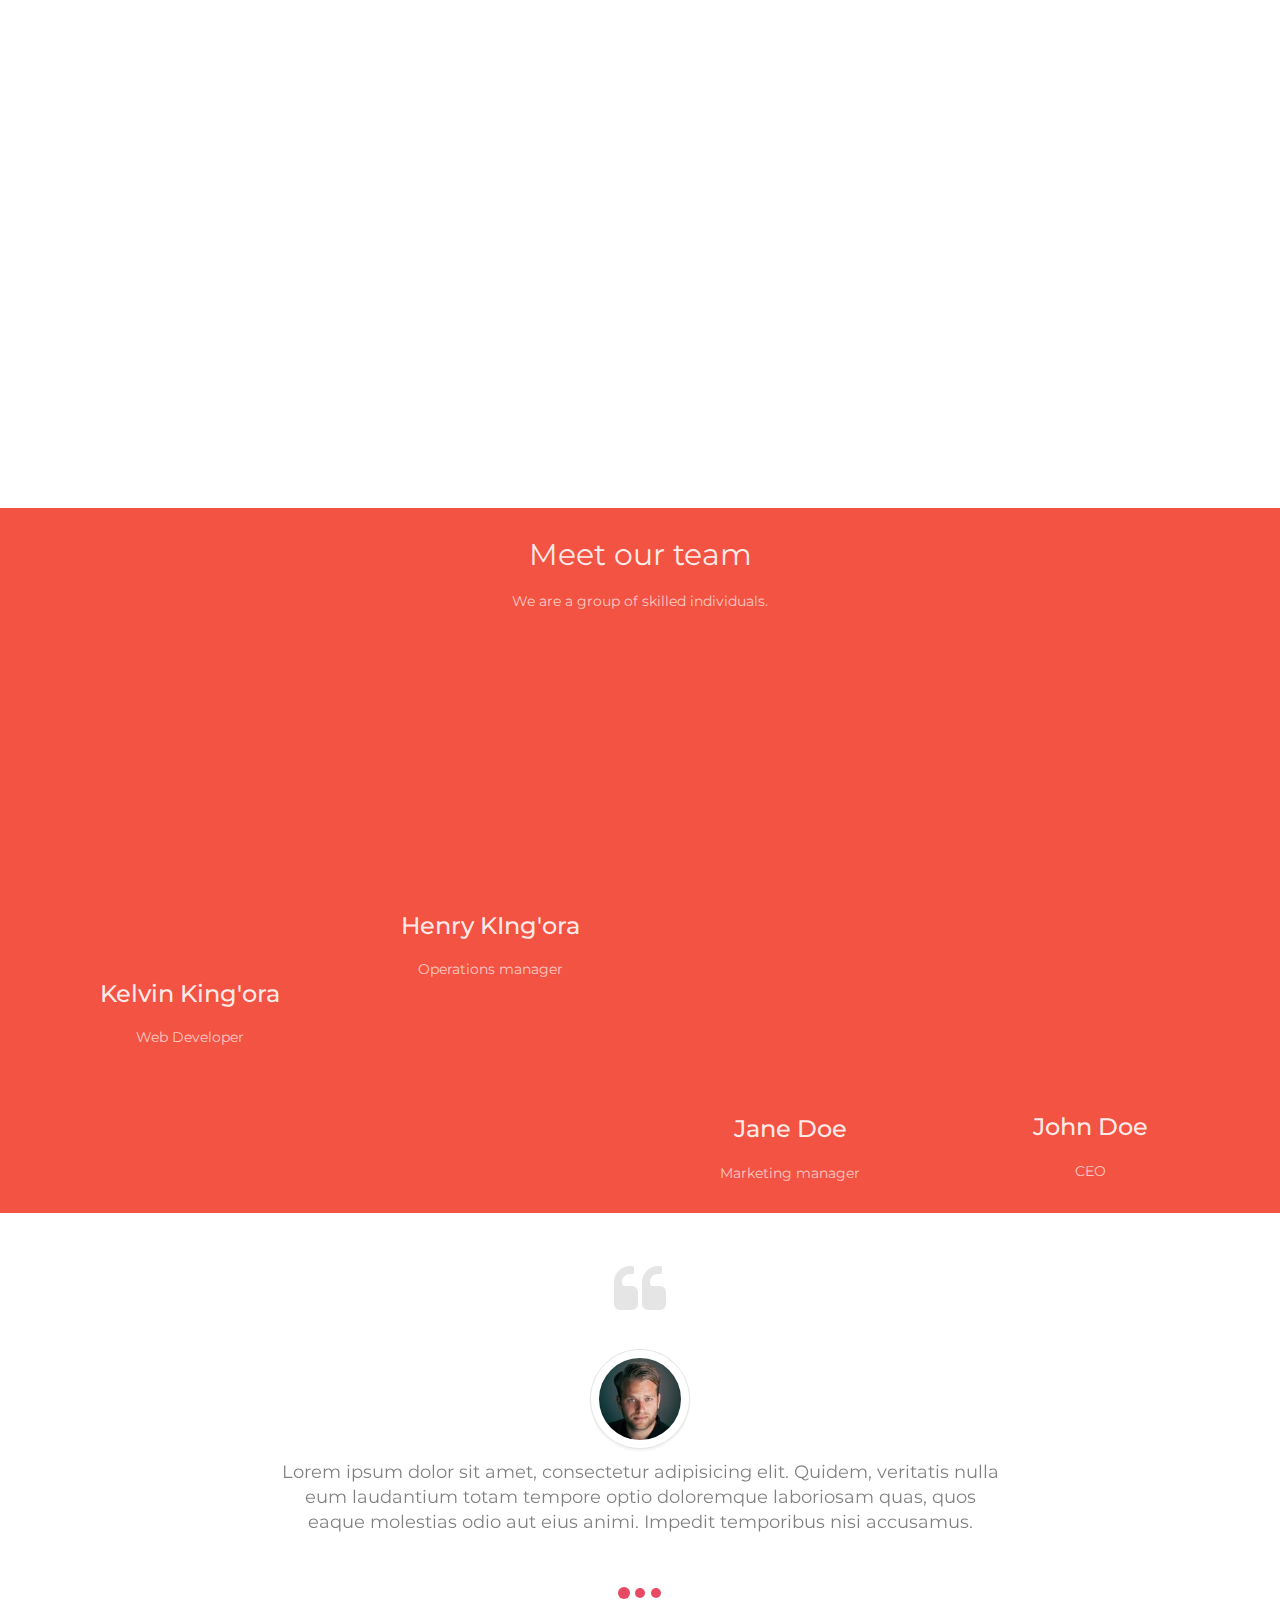
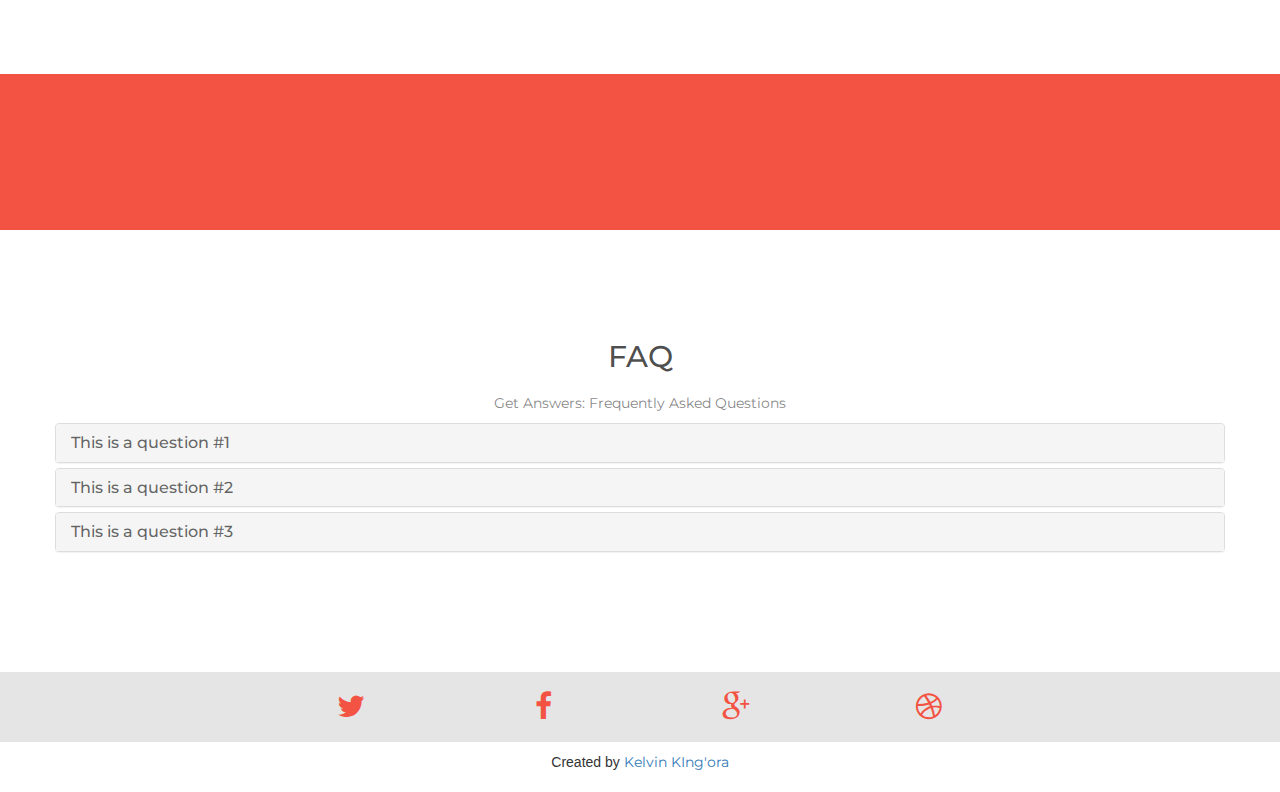
==== commit 8a682432: "cool" ====
--- a/Untitled Folder/index.html
+++ b/Untitled Folder/index.html
@@ -70,10 +70,7 @@
                             data-typer-targets="Computers,Phone, CCTVs,ELECTRONICS"></span></h3>
 
                     <p class="text-center  mg-lg animated fadeInUp animDelay02">
-                        Lorem ipsum dolor sit amet, consectetuer adipiscing elit. Aenean commodo ligula eget dolor.
-                        Aenean massa. Cum sociis natoque penatibus et magnis dis parturient montes, nascetur ridiculus
-                        mus. Donec quam felis, ultricies nec, pellentesque eu, pretium quis, sem. Nulla consequat massa
-                        quis enim.
+                        Hessmax techonology is a kenya company that supplies electronics , phones and computers. Also we do web design and development to our clients. We are among the best techonology company int East and cental africa. vist us now and get the best. 
                     </p>
 
                     <div class="text-center">
@@ -99,7 +96,7 @@
                     </h3>
 
                     <p class="text-center">
-                        A little feature description could go here. A little feature description.
+                        Get a world class website design contact us for the best
                     </p>
                 </div>
                 <div class="col-sm-4">
@@ -131,7 +128,7 @@
                     </h3>
 
                     <p class="text-center">
-                        A little feature description could go here. A little feature description.
+                        Let as promote your good.
                     </p>
                 </div>
             </div>
@@ -170,7 +167,7 @@
                     </h2>
 
                     <p class="text-center sub-heading">
-                        Just a sample of what we do.
+                        Same of what we provide
                     </p>
                 </div>
             </div>
@@ -233,7 +230,7 @@
                     <img src="img/17551305.jpeg" class="img-responsive animated zoomIn" alt="member"/>
 
                     <h3 class="text-center mg-md">
-                        JohnDoe
+                        Kelvin King'ora
                     </h3>
 
                     <p class="text-center">
@@ -241,14 +238,14 @@
                     </p>
                 </div>
                 <div class="col-sm-3">
-                    <img src="img/castro-1080873_640.jpg" class="img-responsive animated zoomIn animDelay02" alt="member"/>
+                    <img src="img/IMG-20160219-WA0009.jpg" class="img-responsive animated zoomIn animDelay02" alt="member"/>
 
                     <h3 class="text-center mg-md">
-                        Jane Doe
-                    </h3>
-
-                    <p class="text-center">
-                        Designer
+                        Henry KIng'ora
+                    </h3>
+
+                    <p class="text-center">
+                        Operations manager
                     </p>
                 </div>
                 <div class="col-sm-3">
@@ -308,7 +305,7 @@
                         <div class="carousel-inner">
                             <div class="item">
                                 <div class="profile-circle">
-                                    <img src="img/bramk.jpg"
+                                    <img src="img/17551305.jpeg"
                                          class="img-responsive img-circle center-block img-frame-rd-md" alt="member"/>
                                 </div>
                                 <blockquote>
@@ -319,7 +316,7 @@
                             </div>
                             <div class="item">
                                 <div class="profile-circle">
-                                    <img src="img/bramk.jpg"
+                                    <img src="img/IMG-20160219-WA0009.jpg"
                                          class="img-responsive img-circle center-block img-frame-rd-md" alt="member"/>
                                 </div>
                                 <blockquote>
